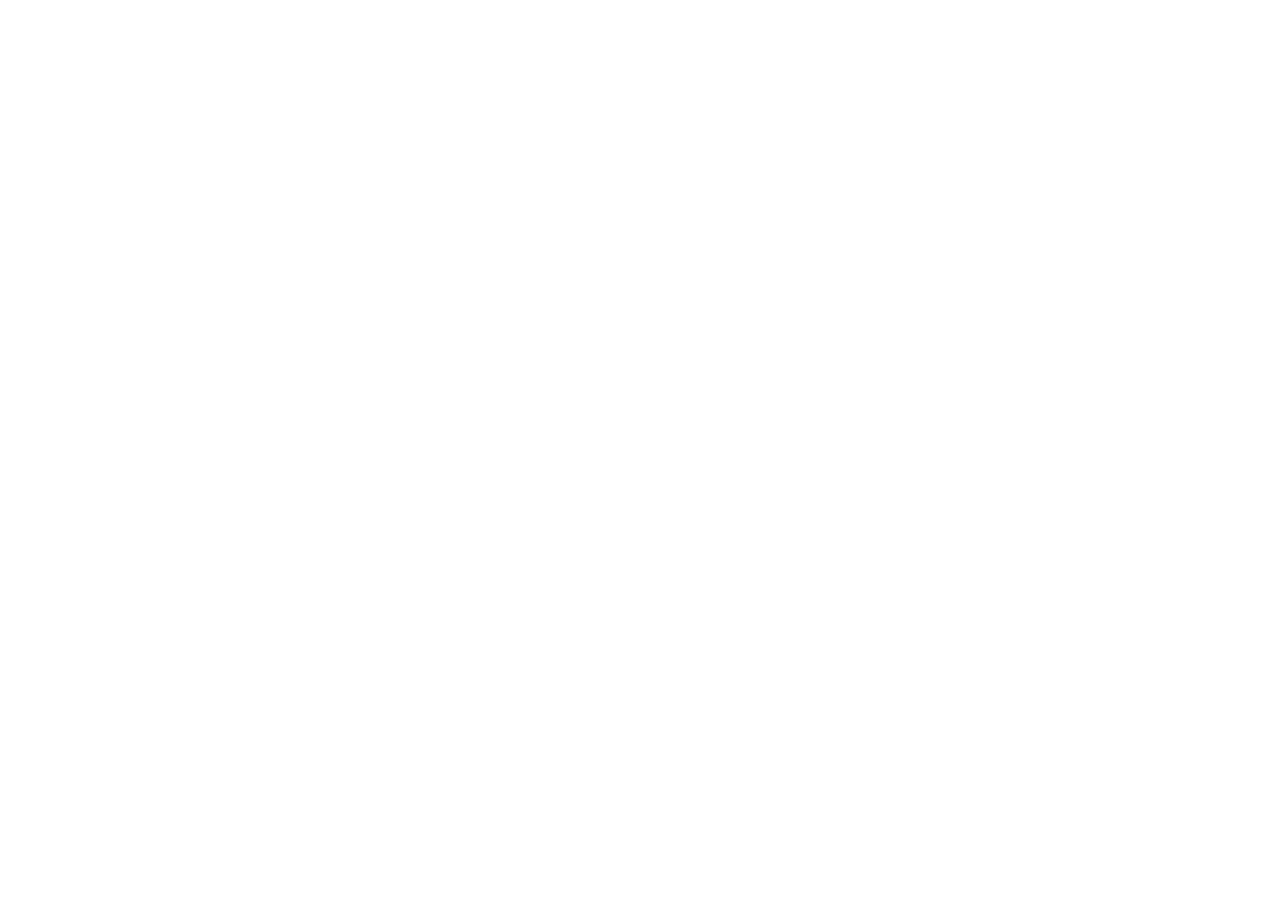
==== dadi/index.html @ fd815a11 "[UPD] Created scaffolding for both the exercises" ====
<!DOCTYPE html>
<html lang="en">
<head>
    <meta charset="UTF-8">
    <meta name="viewport" content="width=device-width, initial-scale=1.0">
    <title>Dadi</title>
</head>
<body>

    <script type="text/javascript" src="./js/script.js"></script>
</body>
</html>
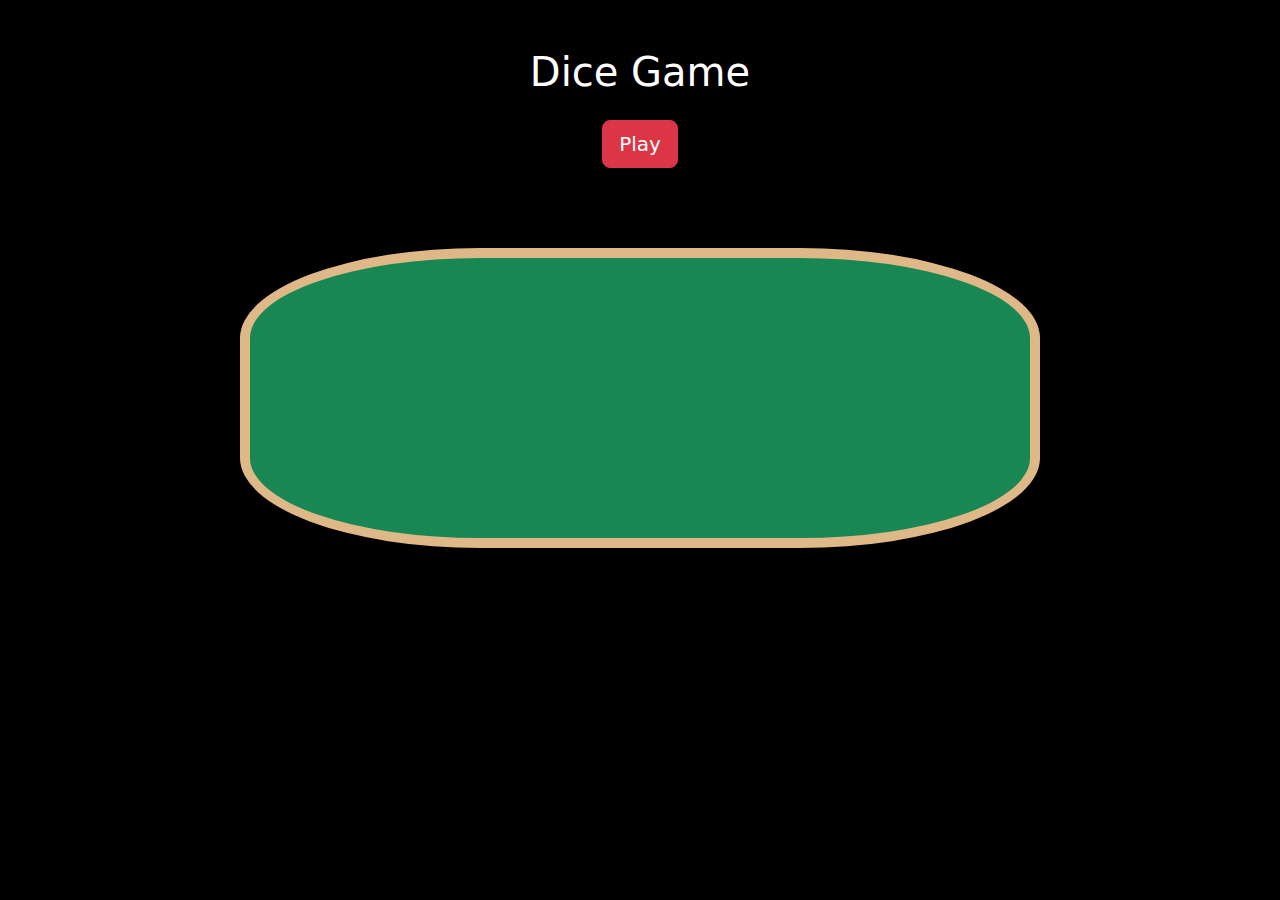
==== commit cb6415c0: "[UPD] Added some style to Dice Game exercise" ====
--- a/dadi/index.html
+++ b/dadi/index.html
@@ -3,10 +3,20 @@
 <head>
     <meta charset="UTF-8">
     <meta name="viewport" content="width=device-width, initial-scale=1.0">
+    <link href="https://cdn.jsdelivr.net/npm/bootstrap@5.3.3/dist/css/bootstrap.min.css" rel="stylesheet" integrity="sha384-QWTKZyjpPEjISv5WaRU9OFeRpok6YctnYmDr5pNlyT2bRjXh0JMhjY6hW+ALEwIH" crossorigin="anonymous">
+    <link rel="stylesheet" href="./css/style.css">
     <title>Dadi</title>
 </head>
-<body>
-
+<body class="bg-black">
+   <main class="text-center ">
+        <h1 class="text-white mt-5">Dice Game</h1>
+        <button class="btn btn-danger btn-lg mt-3" id="play-game">Play</button>
+        <div class="table bg-success m-80-a">
+            <span id="player" class="text-white fs-1 mr-150"></span>
+            <h2 id="result" class="text-center text-white mt-50 d-inline-block"></h2>
+            <span id="pc" class="text-white fs-1 ml-150"></span>
+        </div>
+   </main>
     <script type="text/javascript" src="./js/script.js"></script>
 </body>
 </html>--- a/dadi/css/style.css
+++ b/dadi/css/style.css
@@ -0,0 +1,24 @@
+*{
+    margin: 0;
+    padding: 0;
+    box-sizing: border-box;
+}
+.table{
+    height: 300px;
+    width: 800px;
+    border-radius: 30%;
+    border: 10px solid burlywood;
+    
+}
+.m-80-a{
+    margin: 80px auto;
+}
+.mt-50{
+    margin-top: 110px;
+}
+.mr-150{
+    margin-right: 150px;
+}
+.ml-150{
+    margin-left: 150px;
+}